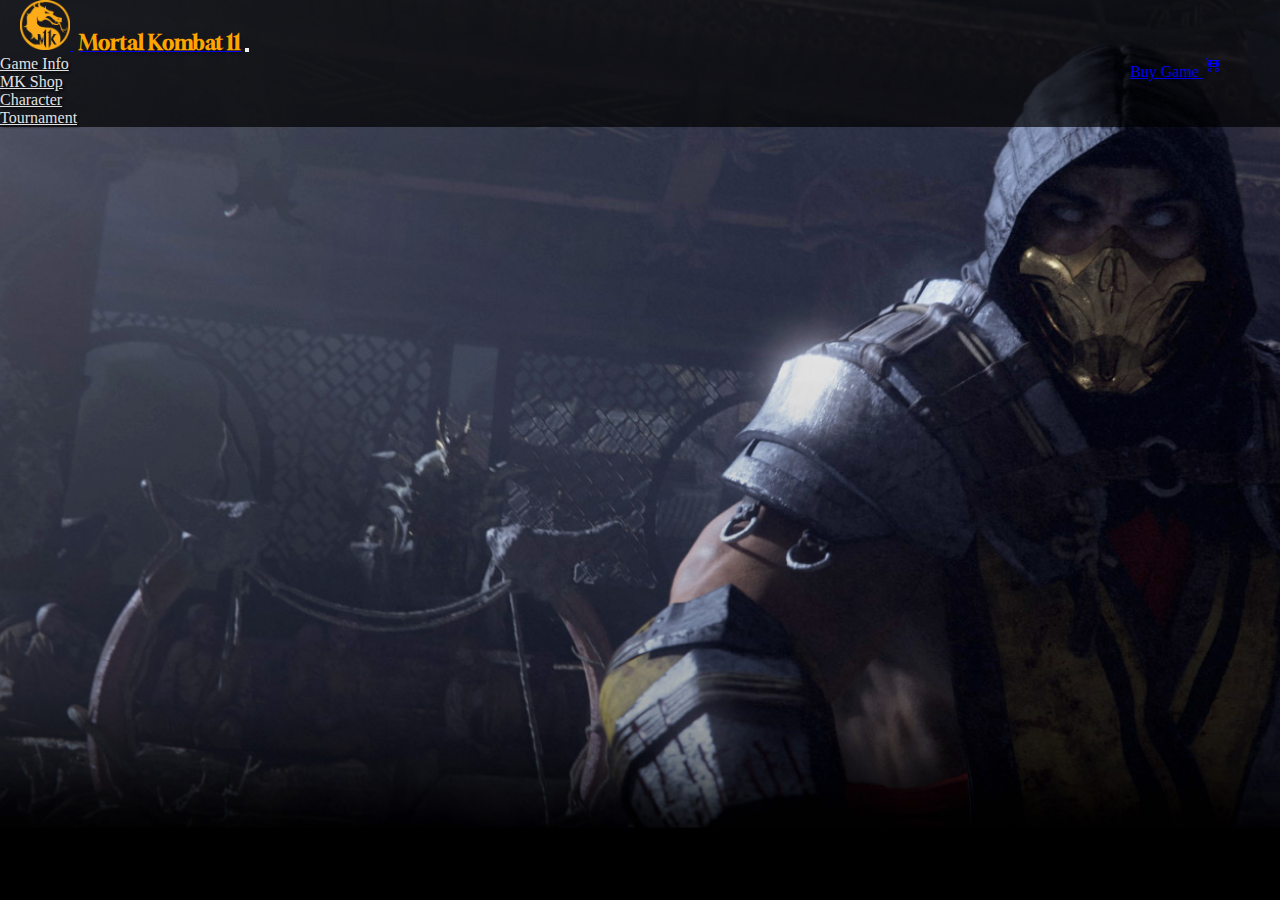
==== index.html @ 29753af4 "membuat repositori" ====
<!doctype html>
<html lang="en">

<head>

    <!-- Required meta tags -->
    <meta charset="utf-8">
    <meta name="viewport" content="width=device-width, initial-scale=1">

    <!-- Bootstrap CSS -->
    <link href="https://cdn.jsdelivr.net/npm/bootstrap@5.0.2/dist/css/bootstrap.min.css" rel="stylesheet" integrity="sha384-EVSTQN3/azprG1Anm3QDgpJLIm9Nao0Yz1ztcQTwFspd3yD65VohhpuuCOmLASjC" crossorigin="anonymous">


    <!-- style font  -->
    <link rel="preconnect" href="https://fonts.googleapis.com">
    <link rel="preconnect" href="https://fonts.gstatic.com" crossorigin>
    <link href="https://fonts.googleapis.com/css2?family=Gloock&family=Permanent+Marker&display=swap" rel="stylesheet">


    <!-- my style  -->
    <link rel="stylesheet" href="style.css">
    <title>Mortal Kombat 11 </title>
</head>

<body>
    <!-- awal navbar  -->
    <nav class="navbar navbar-expand-lg navbar-dark ">
        <div class="container-fluid">
            <a class="navbar-brand" href="index.html"><img src="img/Logo-MK11.png" alt="logoMK11" width="50px"> <span>Mortal Kombat 11</span></a>
            <div class="download ms-auto">
                <a href="#" class="btn btn-outline-warning">Buy Game <svg xmlns="http://www.w3.org/2000/svg" width="22" height="22" fill="currentColor" class="bi bi-cart4" viewBox="-2 -1 22 22">
                    <path d="M0 2.5A.5.5 0 0 1 .5 2H2a.5.5 0 0 1 .485.379L2.89 4H14.5a.5.5 0 0 1 .485.621l-1.5 6A.5.5 0 0 1 13 11H4a.5.5 0 0 1-.485-.379L1.61 3H.5a.5.5 0 0 1-.5-.5zM3.14 5l.5 2H5V5H3.14zM6 5v2h2V5H6zm3 0v2h2V5H9zm3 0v2h1.36l.5-2H12zm1.11 3H12v2h.61l.5-2zM11 8H9v2h2V8zM8 8H6v2h2V8zM5 8H3.89l.5 2H5V8zm0 5a1 1 0 1 0 0 2 1 1 0 0 0 0-2zm-2 1a2 2 0 1 1 4 0 2 2 0 0 1-4 0zm9-1a1 1 0 1 0 0 2 1 1 0 0 0 0-2zm-2 1a2 2 0 1 1 4 0 2 2 0 0 1-4 0z"/>
                  </svg></a>
            </div>
            <button class="navbar-toggler" type="button" data-bs-toggle="collapse" data-bs-target="#navbarSupportedContent" aria-controls="navbarSupportedContent" aria-expanded="false" aria-label="Toggle navigation">
                <span class="navbar-toggler-icon"></span>
            </button>
            <div class="collapse navbar-collapse" id="navbarSupportedContent">
                <ul class="navbar-nav me-lg-auto ms-lg-auto mb-2">
                    <li class="nav-item">
                        <a class="nav-link" aria-current="page" href="#">Game Info</a>
                    </li>
                    <li class="nav-item">
                        <a class="nav-link" href="#">MK Shop</a>
                    </li>
                    <li class="nav-item">
                        <a class="nav-link" href="#">Character</a>
                    </li>
                    <li class="nav-item">
                        <a class="nav-link" href="#">Tournament</a>
                    </li>
                </ul>
            </div>

        </div>
    </nav>
    <!-- akhir navbar  -->



    <!--awal hero  -->
    <section class="hero">
    </section>
    <!-- akhir hero  -->

    <!-- Option 1: Bootstrap Bundle with Popper -->
    <script src="https://cdn.jsdelivr.net/npm/bootstrap@5.0.2/dist/js/bootstrap.bundle.min.js" integrity="sha384-MrcW6ZMFYlzcLA8Nl+NtUVF0sA7MsXsP1UyJoMp4YLEuNSfAP+JcXn/tWtIaxVXM" crossorigin="anonymous"></script>
</body>

</html>
---- style.css ----
* {
    margin: 0;
    padding: 0;
}

.navbar {
    position: relative;
    z-index: 99;
    background-color: rgba(0, 0, 0, 0.7);
}

.navbar .navbar-brand {
    margin-left: 20px;
}

.navbar .navbar-brand span {
    margin-left: 5px;
    font-size: 20px;
    color: #fda500;
    font-family: 'Gloock', serif;
    font-weight: bold;
    text-shadow: 2px 2px 2px rgba(0, 0, 0, .3);
}

.navbar #navbarSupportedContent ul li {
    margin-right: 18px;
    font-size: 16px;
}

.navbar #navbarSupportedContent ul li a {
    color: rgb(225, 225, 225);
    text-shadow: 2px 2px 2px rgba(0, 0, 0, .8);
}

.navbar #navbarSupportedContent {
    margin-right: 15vw;
}

.navbar #navbarSupportedContent ul li a:hover {
    border-bottom: 1px solid #fda500;
    color: #fda500;
    transition: ease 0.6s;
}

.navbar .download a {
    border-radius: 20px;
    padding: 7px 15px;
    margin-right: 40px;
}

.navbar .download {
    position: absolute;
    right: 0;
}

.hero {
    background-image: url(img/bg2.jpg);
    background-size: cover;
    width: 100%;
    height: 100vh;
    position: absolute;
    background-position: center top;
    top: 0;
    left: 0;
    z-index: 1;
    background-position-x: center;
}


/* responsive  */

@media (max-width: 992px) {
    /* navbar  */
    .navbar #navbarSupportedContent ul li a:hover {
        border-bottom: none;
    }
    .navbar .download a {
        margin-right: 20px;
    }
    .navbar .navbar-brand {
        margin-left: 0px;
    }
    .navbar .download {
        position: static;
    }
    .navbar #navbarSupportedContent {
        margin-right: 0;
    }
}

@media (max-width: 768px) {
    .hero {
        background-position-x: right;
    }
}

@media (max-width: 576px) {
    /* navbar */
    .navbar .navbar-brand img {
        width: 8vw;
    }
    .navbar .navbar-brand span {
        font-size: 3.3vw;
    }
    .navbar .download a {
        font-size: 2.2vw;
        width: 23vw;
        padding: 4px 6px;
        margin-right: 10px;
    }
    .navbar .download a svg {
        width: 14px;
        height: 14px;
    }
    .hero {
        background-position-x: right;
    }
}
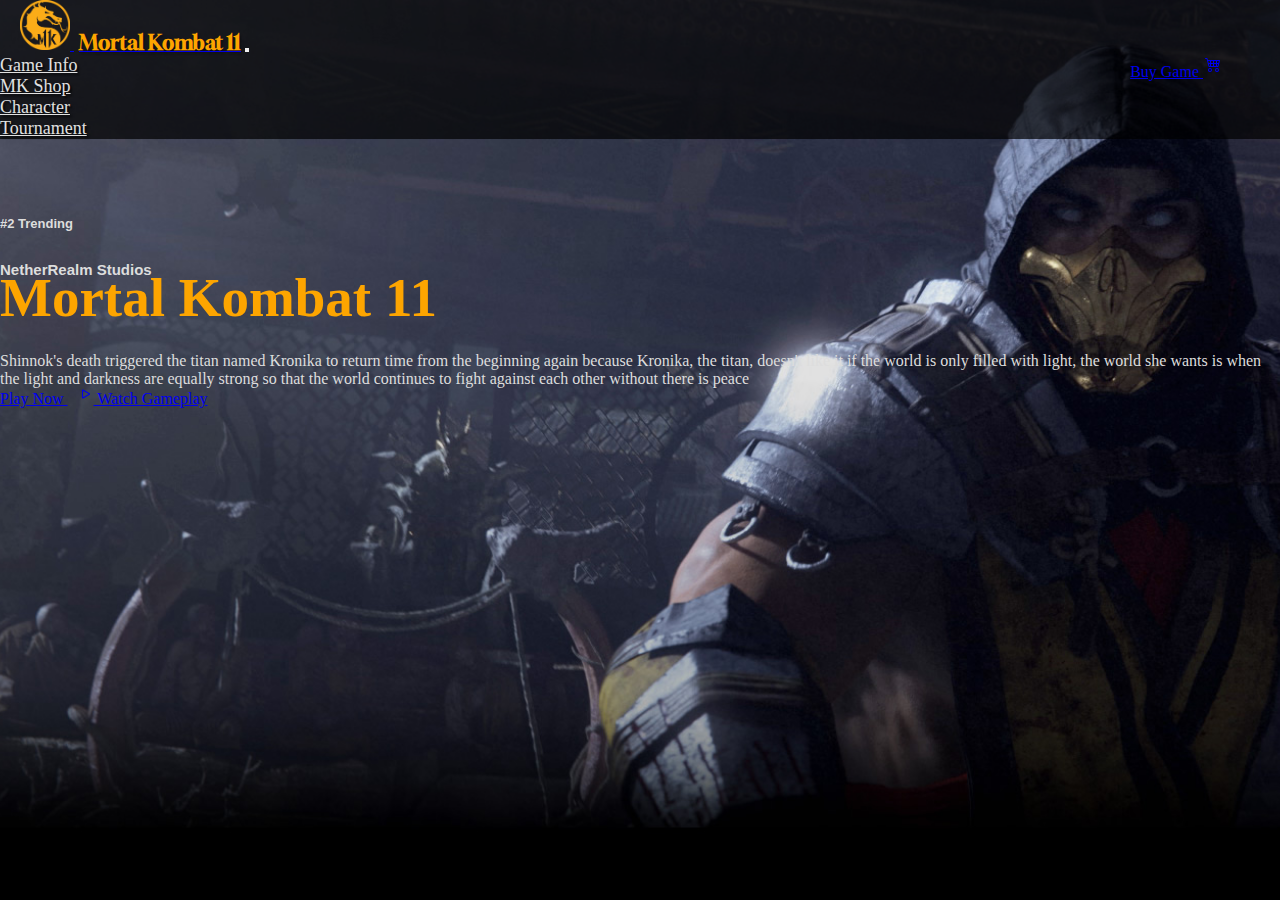
==== commit f5958bed: "memodifikasi dan menambahkan di bagian landing-pace" ====
--- a/index.html
+++ b/index.html
@@ -30,23 +30,23 @@
             <div class="download ms-auto">
                 <a href="#" class="btn btn-outline-warning">Buy Game <svg xmlns="http://www.w3.org/2000/svg" width="22" height="22" fill="currentColor" class="bi bi-cart4" viewBox="-2 -1 22 22">
                     <path d="M0 2.5A.5.5 0 0 1 .5 2H2a.5.5 0 0 1 .485.379L2.89 4H14.5a.5.5 0 0 1 .485.621l-1.5 6A.5.5 0 0 1 13 11H4a.5.5 0 0 1-.485-.379L1.61 3H.5a.5.5 0 0 1-.5-.5zM3.14 5l.5 2H5V5H3.14zM6 5v2h2V5H6zm3 0v2h2V5H9zm3 0v2h1.36l.5-2H12zm1.11 3H12v2h.61l.5-2zM11 8H9v2h2V8zM8 8H6v2h2V8zM5 8H3.89l.5 2H5V8zm0 5a1 1 0 1 0 0 2 1 1 0 0 0 0-2zm-2 1a2 2 0 1 1 4 0 2 2 0 0 1-4 0zm9-1a1 1 0 1 0 0 2 1 1 0 0 0 0-2zm-2 1a2 2 0 1 1 4 0 2 2 0 0 1-4 0z"/>
-                  </svg></a>
+                </svg></a>
             </div>
             <button class="navbar-toggler" type="button" data-bs-toggle="collapse" data-bs-target="#navbarSupportedContent" aria-controls="navbarSupportedContent" aria-expanded="false" aria-label="Toggle navigation">
                 <span class="navbar-toggler-icon"></span>
             </button>
             <div class="collapse navbar-collapse" id="navbarSupportedContent">
                 <ul class="navbar-nav me-lg-auto ms-lg-auto mb-2">
-                    <li class="nav-item">
+                    <li class="nav-item d-flex justify-content-center">
                         <a class="nav-link" aria-current="page" href="#">Game Info</a>
                     </li>
-                    <li class="nav-item">
+                    <li class="nav-item d-flex justify-content-center">
                         <a class="nav-link" href="#">MK Shop</a>
                     </li>
-                    <li class="nav-item">
+                    <li class="nav-item d-flex justify-content-center">
                         <a class="nav-link" href="#">Character</a>
                     </li>
-                    <li class="nav-item">
+                    <li class="nav-item d-flex justify-content-center">
                         <a class="nav-link" href="#">Tournament</a>
                     </li>
                 </ul>
@@ -60,6 +60,24 @@
 
     <!--awal hero  -->
     <section class="hero">
+        <div class="container">
+            <div class="row">
+                <div class="col-12 col-xl-6 col-lg-8">
+                    <h5 class="trending">#2 Trending</h5>
+                    <h5 class="owner">NetherRealm Studios</h5>
+                    <h1>Mortal Kombat 11 </h1>
+                    <p>Shinnok's death triggered the titan named Kronika to return time from the beginning again because Kronika, the titan, doesn't like it if the world is only filled with light, the world she wants is when the light and darkness are equally
+                        strong so that the world continues to fight against each other without there is peace</p>
+
+                    <div>
+                        <a href="#" class="btn btn-light play"> Play Now </a>
+                        <a href="#" class="btn btn-outline-light"><svg xmlns="http://www.w3.org/2000/svg" width="16" height="16" fill="currentColor" class="bi bi-play" viewBox="0 2 16 16">
+                            <path d="M10.804 8 5 4.633v6.734L10.804 8zm.792-.696a.802.802 0 0 1 0 1.392l-6.363 3.692C4.713 12.69 4 12.345 4 11.692V4.308c0-.653.713-.998 1.233-.696l6.363 3.692z"/>
+                          </svg> Watch Gameplay</a>
+                    </div>
+                </div>
+            </div>
+        </div>
     </section>
     <!-- akhir hero  -->
 
--- a/style.css
+++ b/style.css
@@ -24,7 +24,8 @@
 
 .navbar #navbarSupportedContent ul li {
     margin-right: 18px;
-    font-size: 16px;
+    font-size: 18px;
+    font-family: 'Roboto Slab', serif;
 }
 
 .navbar #navbarSupportedContent ul li a {
@@ -52,6 +53,9 @@
     position: absolute;
     right: 0;
 }
+
+
+/* hero  */
 
 .hero {
     background-image: url(img/bg2.jpg);
@@ -66,6 +70,55 @@
     background-position-x: center;
 }
 
+.hero .row {
+    margin-top: 24vh;
+    flex-direction: column;
+}
+
+.hero .row .col-12 .trending {
+    font-family: 'Sofia Sans', sans-serif;
+    color: #ddd;
+    font-size: 13px;
+    margin-bottom: 30px;
+}
+
+.hero .row .col-12 .owner {
+    font-family: 'Sofia Sans', sans-serif;
+    color: #ddd;
+    font-weight: bold;
+    font-size: 15px;
+}
+
+.hero .row .col-12 h1 {
+    font-family: 'Permanent Marker', cursive;
+    margin-top: -12px;
+    margin-bottom: 23px;
+    color: #fda500;
+    font-size: 55px;
+}
+
+.hero .row .col-12 p {
+    color: #ddd;
+}
+
+.hero .row .col-12 div a {
+    border-radius: 18px;
+    margin-right: 10px;
+    margin-top: 15px;
+}
+
+.hero .row .col-12 div .play:hover {
+    transform: scale(1.03);
+    color: white;
+    transition: ease 0.5s;
+    background-color: transparent;
+}
+
+.hero .row .col-12 div .btn-outline-light:hover {
+    transform: scale(1.03);
+    transition: ease 0.5s;
+}
+
 
 /* responsive  */
 
@@ -86,11 +139,66 @@
     .navbar #navbarSupportedContent {
         margin-right: 0;
     }
+    .hero .row {
+        margin-top: 23vh;
+    }
+    .hero .row .col-12 .trending {
+        font-size: 13px;
+        margin-bottom: 30px;
+    }
+    .hero .row .col-12 .owner {
+        font-size: 15px;
+    }
+    .hero .row .col-12 h1 {
+        font-family: 'Permanent Marker', cursive;
+        margin-top: -12px;
+        margin-bottom: 23px;
+        color: #fda500;
+        font-size: 63px;
+    }
+    .hero .row .col-12 p {
+        color: #ddd;
+        font-size: 15px;
+    }
+    .hero .row .col-12 div a {
+        border-radius: 18px;
+        margin-right: 10px;
+        margin-top: 15px;
+    }
 }
 
 @media (max-width: 768px) {
     .hero {
         background-position-x: right;
+    }
+    .navbar #navbarSupportedContent ul li {
+        font-size: 16px;
+    }
+    .hero .row {
+        margin-top: 20vh;
+    }
+    .hero .row .col-12 .trending {
+        font-size: 11px;
+        margin-bottom: 30px;
+    }
+    .hero .row .col-12 .owner {
+        font-size: 13px;
+    }
+    .hero .row .col-12 h1 {
+        font-family: 'Permanent Marker', cursive;
+        margin-top: -12px;
+        margin-bottom: 23px;
+        color: #fda500;
+        font-size: 58px;
+    }
+    .hero .row .col-12 p {
+        color: #ddd;
+        font-size: 14px;
+    }
+    .hero .row .col-12 div a {
+        border-radius: 18px;
+        margin-right: 10px;
+        margin-top: 15px;
     }
 }
 
@@ -115,4 +223,28 @@
     .hero {
         background-position-x: right;
     }
+    .hero .row {
+        margin-top: 26vh;
+    }
+    .hero .row .col-12 .trending {
+        font-size: 11px;
+        margin-bottom: 27px;
+    }
+    .hero .row .col-12 .owner {
+        font-size: 13px;
+    }
+    .hero .row .col-12 h1 {
+        margin-top: -12px;
+        margin-bottom: 27px;
+        font-size: 46px;
+    }
+    .hero .row .col-12 p {
+        color: #ddd;
+        font-size: 14px;
+    }
+    .hero .row .col-12 div a {
+        border-radius: 18px;
+        margin-right: 10px;
+        margin-top: 15px;
+    }
 }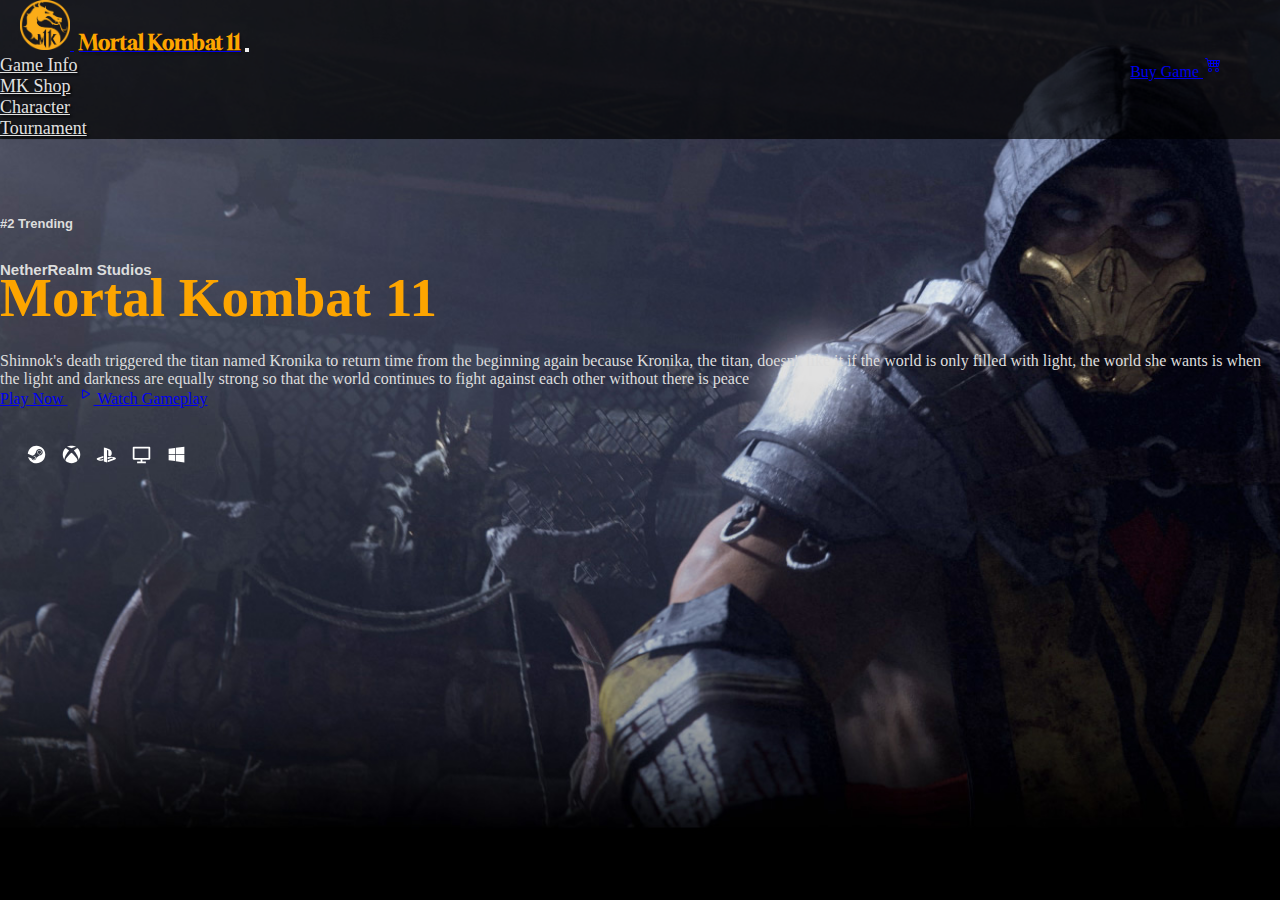
==== commit c4aac3da: "memodifikasi isi dari landing pace mk11" ====
--- a/index.html
+++ b/index.html
@@ -75,6 +75,29 @@
                             <path d="M10.804 8 5 4.633v6.734L10.804 8zm.792-.696a.802.802 0 0 1 0 1.392l-6.363 3.692C4.713 12.69 4 12.345 4 11.692V4.308c0-.653.713-.998 1.233-.696l6.363 3.692z"/>
                           </svg> Watch Gameplay</a>
                     </div>
+
+                    <div class="sosial">
+                        <a href="https://store.steampowered.com/" target="_blank">
+                            <svg xmlns="http://www.w3.org/2000/svg" width="21" height="21" viewBox="0 0 24 24"><path d="M12.0052 2C6.75435 2 2.44852 6.05 2.04102 11.1975L7.40102 13.4125C7.85518 13.1033 8.40352 12.9208 8.99435 12.9208C9.04685 12.9208 9.09852 12.9242 9.15102 12.9258L11.5352 9.47417V9.425C11.5352 7.34583 13.2252 5.655 15.3052 5.655C17.3835 5.655 19.0752 7.3475 19.0752 9.4275C19.0752 11.5075 17.3835 13.1983 15.3052 13.1983H15.2177L11.821 15.6242C11.821 15.6675 11.8243 15.7117 11.8243 15.7567C11.8243 17.3192 10.5618 18.5867 8.99935 18.5867C7.63685 18.5867 6.48602 17.6092 6.22352 16.3142L2.38602 14.725C3.57435 18.9225 7.42768 22 12.0052 22C17.5277 22 22.0043 17.5225 22.0043 12C22.0043 6.4775 17.5268 2 12.0052 2ZM7.07852 16.6667C7.29685 17.1192 7.67352 17.4992 8.17352 17.7083C9.25435 18.1575 10.501 17.645 10.9502 16.5625C11.1693 16.0375 11.1702 15.4633 10.9543 14.9383C10.7385 14.4133 10.3293 14.0042 9.80685 13.7858C9.28685 13.5692 8.73185 13.5783 8.24185 13.7608L9.51102 14.2858C10.3077 14.6192 10.6852 15.5358 10.3518 16.3317C10.021 17.1292 9.10435 17.5067 8.30685 17.175L7.07852 16.6667ZM17.8185 9.4225C17.8185 8.0375 16.691 6.91 15.306 6.91C13.9185 6.91 12.7935 8.0375 12.7935 9.4225C12.7935 10.81 13.9185 11.935 15.306 11.935C16.6918 11.935 17.8185 10.81 17.8185 9.4225ZM15.3118 7.53C16.3527 7.53 17.2002 8.375 17.2002 9.41833C17.2002 10.4608 16.3527 11.3058 15.3118 11.3058C14.2677 11.3058 13.4243 10.4608 13.4243 9.41833C13.4243 8.375 14.2685 7.53 15.3118 7.53Z" fill="rgba(255,255,255,1)"></path></svg>
+                        </a>
+
+                        <a href="https://www.xbox.com/en-US/" target="_blank">
+                            <svg xmlns="http://www.w3.org/2000/svg" width="21" height="21" viewBox="0 0 24 24"><path d="M5.41931 19.5275C7.17681 21.0675 9.48181 22 12.001 22C14.5226 22 16.8251 21.0675 18.586 19.5275C20.1501 17.9342 14.9893 12.27 12.001 10.0133C9.01598 12.27 3.85181 17.9342 5.41931 19.5275ZM14.7193 7.5225C16.8026 9.99 20.956 16.1167 19.7826 18.2825C21.1693 16.5667 22.001 14.3842 22.001 12.0033C22.001 9.22 20.8635 6.70167 19.026 4.89C19.026 4.89 19.0035 4.87167 18.9576 4.855C18.9051 4.83667 18.831 4.8175 18.7235 4.8175C18.2301 4.8175 17.0693 5.17917 14.7193 7.5225ZM5.04598 4.855C4.99848 4.87167 4.97764 4.88917 4.97431 4.89C3.13848 6.70167 2.00098 9.22 2.00098 12.0033C2.00098 14.3817 2.83264 16.5642 4.21848 18.2808C3.05098 16.11 7.20098 9.98833 9.28514 7.5225C6.93514 5.17833 5.77181 4.81833 5.28014 4.81833C5.17098 4.81833 5.09431 4.83583 5.04598 4.85667V4.855ZM12.001 4.95917C12.001 4.95917 9.54681 3.52333 7.63014 3.455C6.87764 3.4275 6.41848 3.70083 6.36264 3.7375C8.15014 2.53833 10.0501 2 11.9876 2H12.001C13.946 2 15.8385 2.53833 17.6393 3.7375C17.5826 3.69917 17.1268 3.4275 16.3726 3.455C14.456 3.52333 12.001 4.95417 12.001 4.95417V4.95917Z" fill="rgba(255,255,255,1)"></path></svg>
+                        </a>
+
+                        <a href="https://store.playstation.com/en-id/pages/latest?utm_medium=Paid_Search&utm_campaign=&utm_source=&utm_term=pa-pl-471063&utm_content=Always_On&gclid=CjwKCAjwmbqoBhAgEiwACIjzEFasROpuPt9fkYRGsElIpf8Qm7ksqlAHN9tnzNcIKM36uB12D-Az7BoC9OQQAvD_BwE&gclsrc=aw.ds"
+                            target="_blank">
+                            <svg xmlns="http://www.w3.org/2000/svg" width="21" height="21" viewBox="0 0 24 24"><path d="M22.5846 17.0112C22.1549 17.554 21.102 17.9412 21.102 17.9412L13.2697 20.7579V18.6806L19.0337 16.6244C19.6878 16.3898 19.7883 16.0581 19.2566 15.884C18.7259 15.7094 17.765 15.7594 17.1104 15.9951L13.2697 17.3494V15.1936L13.491 15.1185C13.491 15.1185 14.6009 14.7253 16.1614 14.5522C17.722 14.3801 19.6329 14.5757 21.133 15.1451C22.8235 15.6799 23.0139 16.4683 22.5846 17.0112ZM14.0152 13.4741V8.16195C14.0152 7.53808 13.9003 6.96374 13.3156 6.80115C12.8679 6.65756 12.5901 7.07381 12.5901 7.69718V21L9.0067 19.8613V4C10.5303 4.28317 12.75 4.95256 13.9433 5.3553C16.978 6.39841 18.0068 7.69667 18.0068 10.6219C18.0068 13.4731 16.2489 14.5537 14.0152 13.4741ZM2.43161 18.4635C0.696139 17.9742 0.407311 16.9546 1.19834 16.3673C1.92941 15.825 3.17267 15.4167 3.17267 15.4167L8.31061 13.5876V15.6729L4.61331 16.9976C3.9602 17.2323 3.85976 17.5645 4.39044 17.7386C4.92163 17.9127 5.88305 17.8632 6.53717 17.628L8.31061 16.9836V18.8492C8.19818 18.8692 8.07275 18.8893 7.95682 18.9088C6.18288 19.1989 4.2935 19.0779 2.43161 18.4635Z" fill="rgba(255,255,255,1)"></path></svg>
+                        </a>
+
+                        <a href="#">
+                            <svg xmlns="http://www.w3.org/2000/svg" width="21" height="21" viewBox="0 0 24 24"><path d="M4 16H20V5H4V16ZM13 18V20H17V22H7V20H11V18H2.9918C2.44405 18 2 17.5511 2 16.9925V4.00748C2 3.45107 2.45531 3 2.9918 3H21.0082C21.556 3 22 3.44892 22 4.00748V16.9925C22 17.5489 21.5447 18 21.0082 18H13Z" fill="rgba(255,255,255,1)"></path></svg>
+                        </a>
+
+                        <a href="#">
+                            <svg xmlns="http://www.w3.org/2000/svg" viewBox="0 0 24 24" width="21" height="21"><path d="M3.00098 5.47902L10.3778 4.4625V11.5902H3.00098V5.47902ZM3.00098 18.521L10.3778 19.5375V12.4982H3.00098V18.521ZM11.1894 19.646L21.001 21V12.4982H11.1894V19.646ZM11.1894 4.35402V11.5902H21.001V3L11.1894 4.35402Z" fill="rgba(255,255,255,1)"></path></svg>
+                        </a>
+                    </div>
                 </div>
             </div>
         </div>
--- a/style.css
+++ b/style.css
@@ -119,6 +119,25 @@
     transition: ease 0.5s;
 }
 
+.sosial {
+    margin-top: 4vh;
+    margin-left: 2vw;
+}
+
+.sosial a {
+    margin-right: 10px;
+    text-decoration: none;
+}
+
+.sosial a svg {
+    color: white !important;
+}
+
+.sosial a:hover svg {
+    transform: translateY(-10px);
+    transition: ease 0.5s;
+}
+
 
 /* responsive  */
 
@@ -224,7 +243,8 @@
         background-position-x: right;
     }
     .hero .row {
-        margin-top: 26vh;
+        margin-top: 20vh;
+        padding: 0 14px;
     }
     .hero .row .col-12 .trending {
         font-size: 11px;
@@ -236,7 +256,7 @@
     .hero .row .col-12 h1 {
         margin-top: -12px;
         margin-bottom: 27px;
-        font-size: 46px;
+        font-size: 43px;
     }
     .hero .row .col-12 p {
         color: #ddd;
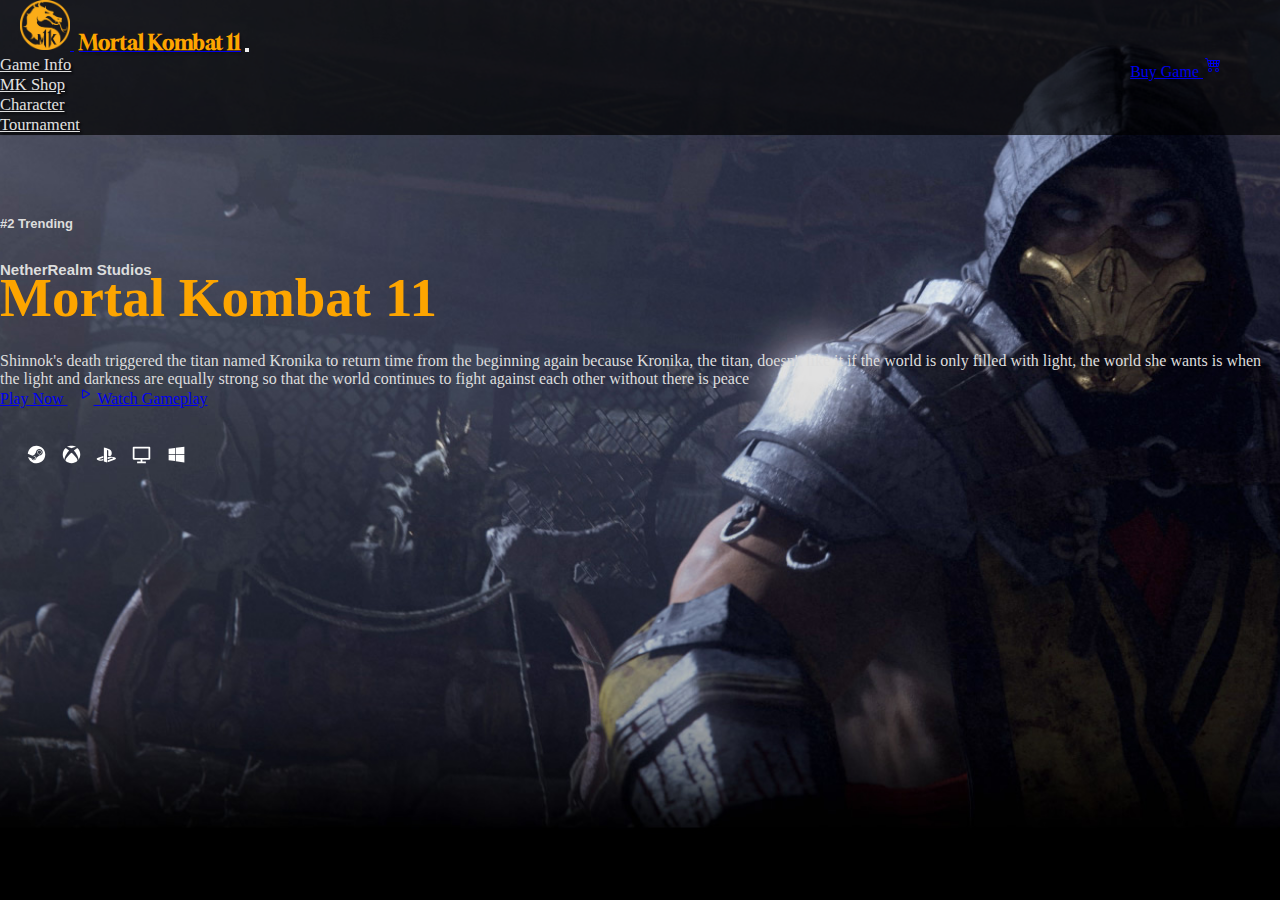
==== commit 38660310: "membuat dan menambahkan folder Mk shop" ====
--- a/index.html
+++ b/index.html
@@ -38,10 +38,10 @@
             <div class="collapse navbar-collapse" id="navbarSupportedContent">
                 <ul class="navbar-nav me-lg-auto ms-lg-auto mb-2">
                     <li class="nav-item d-flex justify-content-center">
-                        <a class="nav-link" aria-current="page" href="#">Game Info</a>
+                        <a class="nav-link" aria-current="page" href="Game info/index.html">Game Info</a>
                     </li>
                     <li class="nav-item d-flex justify-content-center">
-                        <a class="nav-link" href="#">MK Shop</a>
+                        <a class="nav-link" href="Mk shop/index.html">MK Shop</a>
                     </li>
                     <li class="nav-item d-flex justify-content-center">
                         <a class="nav-link" href="#">Character</a>
@@ -104,6 +104,12 @@
     </section>
     <!-- akhir hero  -->
 
+
+    <!-- my js  -->
+    <script src="scricpt.js"></script>
+
+
+
     <!-- Option 1: Bootstrap Bundle with Popper -->
     <script src="https://cdn.jsdelivr.net/npm/bootstrap@5.0.2/dist/js/bootstrap.bundle.min.js" integrity="sha384-MrcW6ZMFYlzcLA8Nl+NtUVF0sA7MsXsP1UyJoMp4YLEuNSfAP+JcXn/tWtIaxVXM" crossorigin="anonymous"></script>
 </body>
--- a/style.css
+++ b/style.css
@@ -24,7 +24,7 @@
 
 .navbar #navbarSupportedContent ul li {
     margin-right: 18px;
-    font-size: 18px;
+    font-size: 16.6px;
     font-family: 'Roboto Slab', serif;
 }
 
@@ -40,7 +40,7 @@
 .navbar #navbarSupportedContent ul li a:hover {
     border-bottom: 1px solid #fda500;
     color: #fda500;
-    transition: ease 0.6s;
+    transition: ease 0.2s;
 }
 
 .navbar .download a {
@@ -71,8 +71,16 @@
 }
 
 .hero .row {
+    transform: translateX(-400px);
+    opacity: 0;
     margin-top: 24vh;
     flex-direction: column;
+}
+
+.hero .row.muncul {
+    transform: translateX(0px);
+    opacity: 1;
+    transition: ease 1.4s;
 }
 
 .hero .row .col-12 .trending {
@@ -243,7 +251,7 @@
         background-position-x: right;
     }
     .hero .row {
-        margin-top: 20vh;
+        margin-top: 16vh;
         padding: 0 14px;
     }
     .hero .row .col-12 .trending {
